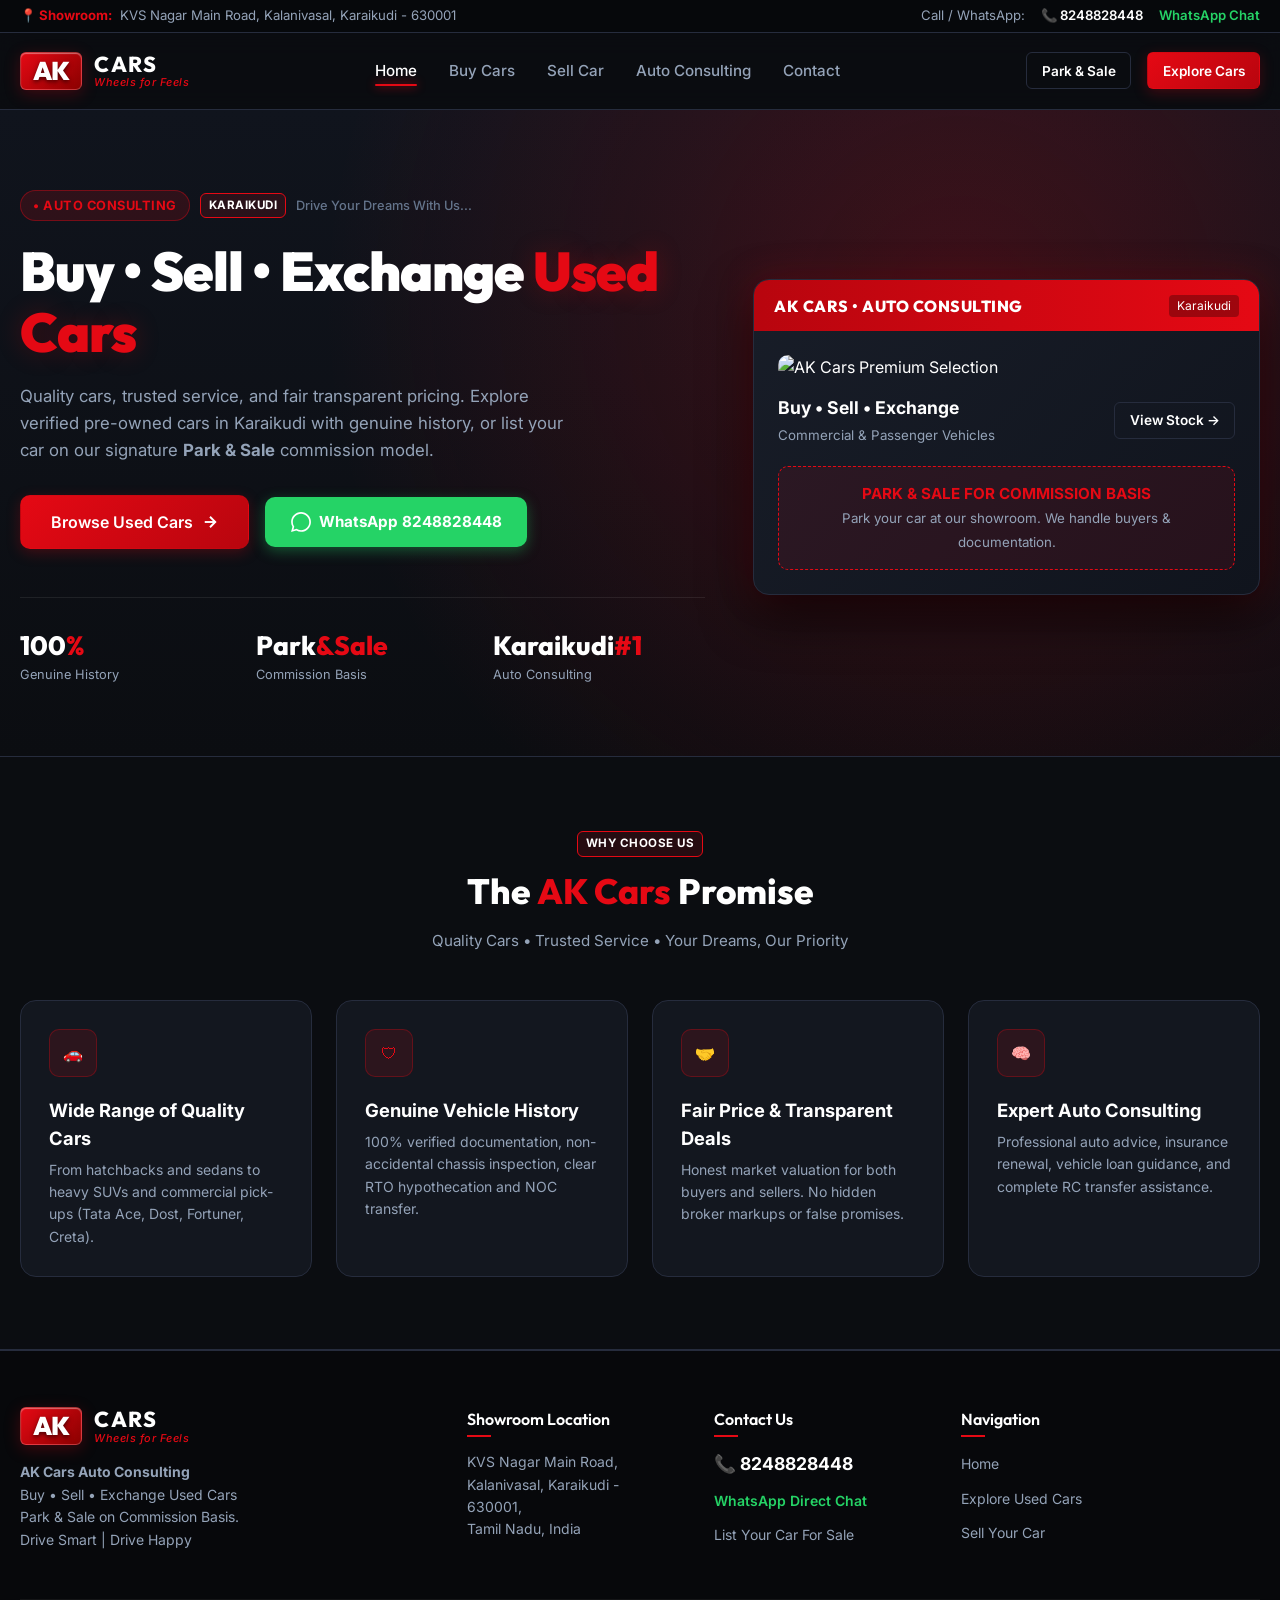
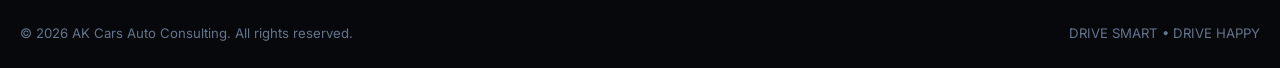
==== index.html @ b877cc85 "feat: complete AK Cars platform with FastAPI backend and PostgreSQL support" ====
<!DOCTYPE html>
<html lang="en">
<head>
  <meta charset="UTF-8">
  <meta name="viewport" content="width=device-width, initial-scale=1.0">
  <title>AK Cars | Auto Consulting - Wheels for Feels | Karaikudi</title>
  <meta name="description" content="AK Cars Auto Consulting in Karaikudi. Buy, Sell, and Exchange verified used cars. Park & Sale on commission basis. Contact: 8248828448.">
  
  <!-- Google Fonts: Inter & Outfit -->
  <link rel="preconnect" href="https://fonts.googleapis.com">
  <link rel="preconnect" href="https://fonts.gstatic.com" crossorigin>
  <link href="https://fonts.googleapis.com/css2?family=Inter:wght@400;500;600;700&family=Outfit:wght@600;700;800;900&display=swap" rel="stylesheet">

  <link rel="stylesheet" href="css/styles.css">
  <style>
    /* Top Contact Bar */
    .top-contact-bar {
      background: #06080b;
      border-bottom: 1px solid var(--border-color);
      padding: 6px 0;
      font-size: 0.825rem;
      color: var(--text-muted);
    }

    .top-bar-inner {
      display: flex;
      align-items: center;
      justify-content: space-between;
      flex-wrap: wrap;
      gap: 10px;
    }

    .top-bar-contact {
      display: flex;
      align-items: center;
      gap: 16px;
    }

    .top-contact-link {
      color: var(--text-white);
      display: inline-flex;
      align-items: center;
      gap: 6px;
      font-weight: 600;
    }

    .top-contact-link:hover {
      color: var(--primary-red);
    }

    /* Hero Section */
    .hero-section {
      position: relative;
      padding: 5rem 0 4.5rem;
      background: radial-gradient(circle at 75% 30%, rgba(229, 9, 20, 0.22) 0%, transparent 60%),
                  linear-gradient(180deg, #10141d 0%, var(--bg-black) 100%);
      border-bottom: 1px solid var(--border-color);
      overflow: hidden;
    }

    .hero-grid {
      display: grid;
      grid-template-columns: 1.15fr 0.85fr;
      align-items: center;
      gap: 3rem;
    }

    .hero-badge-row {
      display: flex;
      align-items: center;
      gap: 10px;
      flex-wrap: wrap;
      margin-bottom: 1.25rem;
    }

    .hero-badge {
      display: inline-flex;
      align-items: center;
      gap: 6px;
      background: rgba(229, 9, 20, 0.15);
      border: 1px solid rgba(229, 9, 20, 0.4);
      padding: 5px 12px;
      border-radius: var(--radius-full);
      font-size: 0.8rem;
      font-weight: 700;
      color: var(--primary-red);
      text-transform: uppercase;
      letter-spacing: 0.5px;
    }

    .hero-title {
      font-family: var(--font-heading);
      font-size: 3.4rem;
      font-weight: 900;
      line-height: 1.12;
      letter-spacing: -1px;
      margin-bottom: 1.25rem;
    }

    .hero-title span {
      color: var(--primary-red);
      text-shadow: 0 0 25px var(--primary-red-glow);
    }

    .hero-desc {
      font-size: 1.05rem;
      color: var(--text-muted);
      margin-bottom: 2rem;
      max-width: 560px;
      line-height: 1.6;
    }

    .hero-actions {
      display: flex;
      align-items: center;
      gap: 1rem;
      flex-wrap: wrap;
    }

    .btn-whatsapp-hero {
      background: #25D366;
      color: #fff;
      display: inline-flex;
      align-items: center;
      gap: 8px;
      padding: 0.85rem 1.6rem;
      border-radius: var(--radius-md);
      font-weight: 700;
      font-size: 0.95rem;
      box-shadow: 0 4px 14px rgba(37, 211, 102, 0.35);
      transition: all var(--transition-fast);
    }

    .btn-whatsapp-hero:hover {
      background: #20ba5a;
      transform: translateY(-2px);
      box-shadow: 0 6px 20px rgba(37, 211, 102, 0.5);
    }

    .hero-stats {
      display: grid;
      grid-template-columns: repeat(3, 1fr);
      gap: 1.5rem;
      margin-top: 3rem;
      padding-top: 1.75rem;
      border-top: 1px solid rgba(255, 255, 255, 0.08);
    }

    .stat-number {
      font-family: var(--font-heading);
      font-size: 1.65rem;
      font-weight: 800;
      color: var(--text-white);
    }

    .stat-number span {
      color: var(--primary-red);
    }

    .stat-label {
      font-size: 0.8rem;
      color: var(--text-muted);
    }

    .hero-visual {
      position: relative;
    }

    .flyer-card-banner {
      background: linear-gradient(135deg, #181d28 0%, #10141d 100%);
      border: 1.5px solid var(--border-color);
      border-radius: var(--radius-lg);
      overflow: hidden;
      box-shadow: 0 20px 50px rgba(0, 0, 0, 0.7), 0 0 35px var(--primary-red-glow);
    }

    .flyer-header {
      background: linear-gradient(90deg, #b8050e 0%, var(--primary-red) 100%);
      padding: 0.85rem 1.25rem;
      display: flex;
      align-items: center;
      justify-content: space-between;
    }

    .flyer-header h4 {
      font-family: var(--font-heading);
      font-size: 1rem;
      font-weight: 800;
      color: white;
      letter-spacing: 0.5px;
      text-transform: uppercase;
    }

    .flyer-body {
      padding: 1.5rem;
    }

    .park-sale-box {
      background: rgba(229, 9, 20, 0.1);
      border: 1px dashed var(--primary-red);
      border-radius: var(--radius-md);
      padding: 1rem;
      margin-top: 1.25rem;
      text-align: center;
    }

    /* Features Grid */
    .features-section {
      padding: 4.5rem 0;
      border-bottom: 1px solid var(--border-color);
    }

    .section-head {
      text-align: center;
      max-width: 650px;
      margin: 0 auto 3rem;
    }

    .section-title {
      font-family: var(--font-heading);
      font-size: 2.2rem;
      font-weight: 800;
      margin-bottom: 0.75rem;
    }

    .section-title span {
      color: var(--primary-red);
    }

    .features-grid {
      display: grid;
      grid-template-columns: repeat(auto-fit, minmax(260px, 1fr));
      gap: 1.5rem;
    }

    .feature-card {
      background: var(--bg-card);
      border: 1px solid var(--border-color);
      border-radius: var(--radius-lg);
      padding: 1.75rem;
      transition: all var(--transition-normal);
    }

    .feature-card:hover {
      border-color: var(--primary-red);
      transform: translateY(-4px);
      box-shadow: var(--shadow-card);
    }

    .feature-icon {
      width: 48px;
      height: 48px;
      background: rgba(229, 9, 20, 0.12);
      border: 1px solid rgba(229, 9, 20, 0.3);
      border-radius: var(--radius-md);
      display: flex;
      align-items: center;
      justify-content: center;
      color: var(--primary-red);
      margin-bottom: 1.25rem;
    }

    @media (max-width: 900px) {
      .hero-grid {
        grid-template-columns: 1fr;
        gap: 2.5rem;
      }
      .hero-title {
        font-size: 2.4rem;
      }
    }
  </style>
</head>
<body>

  <!-- Top Contact Strip -->
  <div class="top-contact-bar">
    <div class="container top-bar-inner">
      <div style="display: flex; align-items: center; gap: 8px;">
        <span style="color: var(--primary-red); font-weight: 700;">&#x1F4CD; Showroom:</span>
        <span>KVS Nagar Main Road, Kalanivasal, Karaikudi - 630001</span>
      </div>
      <div class="top-bar-contact">
        <span>Call / WhatsApp:</span>
        <a href="tel:8248828448" class="top-contact-link">&#x1F4DE; 8248828448</a>
        <a href="https://wa.me/918248828448?text=Hello%20AK%20Cars,%20I%20am%20interested%20in%20consulting%20for%20buying/selling%20a%20car." target="_blank" class="top-contact-link" style="color: #25D366;">
          WhatsApp Chat
        </a>
      </div>
    </div>
  </div>

  <!-- Site Header -->
  <header class="site-header">
    <div class="container navbar">
      <a href="index.html" class="brand-logo" aria-label="AK Cars Home">
        <div class="ak-logo-badge">AK</div>
        <div class="brand-text-wrap">
          <span class="brand-name">CARS</span>
          <span class="brand-slogan">Wheels for Feels</span>
        </div>
      </a>

      <nav aria-label="Main Navigation">
        <ul class="nav-links">
          <li><a href="index.html" class="nav-link active">Home</a></li>
          <li><a href="buy-cars.html" class="nav-link">Buy Cars</a></li>
          <li><a href="sell-car.html" class="nav-link">Sell Car</a></li>
          <li><a href="#consulting" class="nav-link">Auto Consulting</a></li>
          <li><a href="#contact" class="nav-link">Contact</a></li>
        </ul>
      </nav>

      <div class="nav-actions">
        <a href="sell-car.html" class="btn btn-outline btn-sm">Park & Sale</a>
        <a href="buy-cars.html" class="btn btn-primary btn-sm">Explore Cars</a>
      </div>
    </div>
  </header>

  <!-- Hero Section -->
  <section class="hero-section">
    <div class="container hero-grid">
      <div class="hero-content">
        <div class="hero-badge-row">
          <div class="hero-badge">&bull; AUTO CONSULTING</div>
          <span class="consulting-tag">Karaikudi</span>
          <span style="font-size: 0.8rem; color: var(--text-dim); font-weight: 500;">Drive Your Dreams With Us...</span>
        </div>

        <h1 class="hero-title">
          Buy &bull; Sell &bull; Exchange <span>Used Cars</span>
        </h1>
        <p class="hero-desc">
          Quality cars, trusted service, and fair transparent pricing. Explore verified pre-owned cars in Karaikudi with genuine history, or list your car on our signature <strong>Park & Sale</strong> commission model.
        </p>

        <div class="hero-actions">
          <a href="buy-cars.html" class="btn btn-primary" style="padding: 0.85rem 1.85rem; font-size: 1rem;">
            <span>Browse Used Cars</span>
            <svg width="18" height="18" viewBox="0 0 24 24" fill="none" stroke="currentColor" stroke-width="2.5">
              <line x1="5" y1="12" x2="19" y2="12"></line>
              <polyline points="12 5 19 12 12 19"></polyline>
            </svg>
          </a>
          <a 
            href="https://wa.me/918248828448?text=Hello%20AK%20Cars,%20I%20want%20to%20consult%20regarding%20buying/selling%20a%20car." 
            target="_blank" 
            class="btn-whatsapp-hero"
          >
            <svg width="20" height="20" viewBox="0 0 24 24" fill="currentColor">
              <path d="M.057 24l1.687-6.163c-1.041-1.804-1.588-3.849-1.587-5.946.003-6.556 5.338-11.891 11.893-11.891 3.181.001 6.167 1.24 8.413 3.488 2.245 2.248 3.481 5.236 3.48 8.414-.003 6.557-5.338 11.892-11.893 11.892-1.99-.001-3.951-.5-5.688-1.448l-6.305 1.654zm6.597-3.807c1.676.995 3.276 1.591 5.392 1.592 5.448 0 9.886-4.434 9.889-9.885.002-5.462-4.415-9.89-9.881-9.892-5.452 0-9.887 4.434-9.889 9.884-.001 2.225.651 3.891 1.746 5.634l-.999 3.648 3.742-.981z"/>
            </svg>
            <span>WhatsApp 8248828448</span>
          </a>
        </div>

        <div class="hero-stats">
          <div>
            <div class="stat-number">100<span>%</span></div>
            <div class="stat-label">Genuine History</div>
          </div>
          <div>
            <div class="stat-number">Park<span>&amp;Sale</span></div>
            <div class="stat-label">Commission Basis</div>
          </div>
          <div>
            <div class="stat-number">Karaikudi<span>#1</span></div>
            <div class="stat-label">Auto Consulting</div>
          </div>
        </div>
      </div>

      <!-- Flyer Visual / Live Inventory Showcase -->
      <div class="hero-visual">
        <div class="flyer-card-banner">
          <div class="flyer-header">
            <h4>AK CARS &bull; AUTO CONSULTING</h4>
            <span style="font-size: 0.75rem; background: rgba(0,0,0,0.3); padding: 2px 8px; border-radius: 4px;">Karaikudi</span>
          </div>
          <div class="flyer-body">
            <img 
              src="https://images.unsplash.com/photo-1552519507-da3b142c6e3d?auto=format&fit=crop&w=800&q=80" 
              alt="AK Cars Premium Selection" 
              style="width: 100%; border-radius: var(--radius-md); object-fit: cover; max-height: 220px; margin-bottom: 1rem;"
            />
            <div style="display: flex; justify-content: space-between; align-items: center;">
              <div>
                <strong style="color: white; font-size: 1.1rem; display: block;">Buy &bull; Sell &bull; Exchange</strong>
                <small style="color: var(--text-muted);">Commercial &amp; Passenger Vehicles</small>
              </div>
              <a href="buy-cars.html" class="btn btn-outline btn-sm">View Stock &rarr;</a>
            </div>

            <div class="park-sale-box">
              <strong style="color: var(--primary-red); font-size: 0.95rem; display: block;">PARK &amp; SALE FOR COMMISSION BASIS</strong>
              <small style="color: var(--text-muted);">Park your car at our showroom. We handle buyers &amp; documentation.</small>
            </div>
          </div>
        </div>
      </div>
    </div>
  </section>

  <!-- Four Pillars of AK Cars (Directly from Flyer) -->
  <section class="features-section" id="consulting">
    <div class="container">
      <div class="section-head">
        <div class="consulting-tag" style="display: inline-block; margin-bottom: 8px;">Why Choose Us</div>
        <h2 class="section-title">The <span>AK Cars</span> Promise</h2>
        <p style="color: var(--text-muted); font-size: 0.95rem;">
          Quality Cars &bull; Trusted Service &bull; Your Dreams, Our Priority
        </p>
      </div>

      <div class="features-grid">
        <div class="feature-card">
          <div class="feature-icon">&#x1F697;</div>
          <h3 style="font-size: 1.15rem; font-weight: 700; color: white; margin-bottom: 6px;">Wide Range of Quality Cars</h3>
          <p style="color: var(--text-muted); font-size: 0.875rem; line-height: 1.6;">
            From hatchbacks and sedans to heavy SUVs and commercial pick-ups (Tata Ace, Dost, Fortuner, Creta).
          </p>
        </div>

        <div class="feature-card">
          <div class="feature-icon">&#x1F6E1;</div>
          <h3 style="font-size: 1.15rem; font-weight: 700; color: white; margin-bottom: 6px;">Genuine Vehicle History</h3>
          <p style="color: var(--text-muted); font-size: 0.875rem; line-height: 1.6;">
            100% verified documentation, non-accidental chassis inspection, clear RTO hypothecation and NOC transfer.
          </p>
        </div>

        <div class="feature-card">
          <div class="feature-icon">&#x1F91D;</div>
          <h3 style="font-size: 1.15rem; font-weight: 700; color: white; margin-bottom: 6px;">Fair Price &amp; Transparent Deals</h3>
          <p style="color: var(--text-muted); font-size: 0.875rem; line-height: 1.6;">
            Honest market valuation for both buyers and sellers. No hidden broker markups or false promises.
          </p>
        </div>

        <div class="feature-card">
          <div class="feature-icon">&#x1F9E0;</div>
          <h3 style="font-size: 1.15rem; font-weight: 700; color: white; margin-bottom: 6px;">Expert Auto Consulting</h3>
          <p style="color: var(--text-muted); font-size: 0.875rem; line-height: 1.6;">
            Professional auto advice, insurance renewal, vehicle loan guidance, and complete RC transfer assistance.
          </p>
        </div>
      </div>
    </div>
  </section>

  <!-- Footer with Karaikudi Address & 8248828448 Contact -->
  <footer class="site-footer" id="contact">
    <div class="container">
      <div class="footer-grid">
        <div class="footer-brand">
          <a href="index.html" class="brand-logo" style="margin-bottom: 1rem;">
            <div class="ak-logo-badge">AK</div>
            <div class="brand-text-wrap">
              <span class="brand-name">CARS</span>
              <span class="brand-slogan">Wheels for Feels</span>
            </div>
          </a>
          <p style="color: var(--text-muted); font-size: 0.875rem; line-height: 1.6;">
            <strong>AK Cars Auto Consulting</strong><br />
            Buy &bull; Sell &bull; Exchange Used Cars<br />
            Park &amp; Sale on Commission Basis.<br />
            Drive Smart | Drive Happy
          </p>
        </div>

        <div>
          <h4 class="footer-title">Showroom Location</h4>
          <p style="color: var(--text-muted); font-size: 0.875rem; line-height: 1.6;">
            KVS Nagar Main Road,<br />
            Kalanivasal, Karaikudi - 630001,<br />
            Tamil Nadu, India
          </p>
        </div>

        <div>
          <h4 class="footer-title">Contact Us</h4>
          <ul class="footer-links">
            <li>
              <a href="tel:8248828448" style="color: white; font-weight: 700; font-size: 1.1rem;">
                &#x1F4DE; 8248828448
              </a>
            </li>
            <li>
              <a href="https://wa.me/918248828448" target="_blank" style="color: #25D366; font-weight: 600;">
                WhatsApp Direct Chat
              </a>
            </li>
            <li><a href="sell-car.html">List Your Car For Sale</a></li>
          </ul>
        </div>

        <div>
          <h4 class="footer-title">Navigation</h4>
          <ul class="footer-links">
            <li><a href="index.html">Home</a></li>
            <li><a href="buy-cars.html">Explore Used Cars</a></li>
            <li><a href="sell-car.html">Sell Your Car</a></li>
          </ul>
        </div>
      </div>

      <div class="footer-bottom">
        <span>&copy; 2026 AK Cars Auto Consulting. All rights reserved.</span>
        <span>DRIVE SMART &bull; DRIVE HAPPY</span>
      </div>
    </div>
  </footer>

  <!-- Central API Service -->
  <script src="js/api.js"></script>
</body>
</html>
---- css/styles.css ----
:root {
  /* DriveX Theme: Red, Black, White */
  --primary-red: #e50914;
  --primary-red-hover: #ff1e27;
  --primary-red-dark: #b8050e;
  --primary-red-glow: rgba(229, 9, 20, 0.25);

  --bg-black: #0b0d11;
  --bg-card: #13171f;
  --bg-card-hover: #191e28;
  --bg-surface: #1a1f2c;
  --bg-surface-light: #23293a;

  --border-color: #262c3d;
  --border-focus: #e50914;

  --text-white: #ffffff;
  --text-muted: #94a3b8;
  --text-dim: #64748b;

  --accent-gold: #f59e0b;
  --accent-green: #10b981;

  --font-main: 'Inter', -apple-system, BlinkMacSystemFont, 'Segoe UI', Roboto, sans-serif;
  --font-heading: 'Outfit', sans-serif;

  --radius-sm: 6px;
  --radius-md: 10px;
  --radius-lg: 16px;
  --radius-full: 9999px;

  --shadow-card: 0 8px 24px -4px rgba(0, 0, 0, 0.5);
  --shadow-glow: 0 0 20px rgba(229, 9, 20, 0.35);
  --transition-fast: 0.2s ease;
  --transition-normal: 0.3s ease;
}

/* Reset & Base */
*, *::before, *::after {
  box-sizing: border-box;
  margin: 0;
  padding: 0;
}

body {
  font-family: var(--font-main);
  background-color: var(--bg-black);
  color: var(--text-white);
  line-height: 1.5;
  min-height: 100vh;
  display: flex;
  flex-direction: column;
  overflow-x: hidden;
}

a {
  color: inherit;
  text-decoration: none;
  transition: color var(--transition-fast);
}

button, input, select {
  font-family: inherit;
}

img {
  max-width: 100%;
  display: block;
}

/* Container */
.container {
  width: 100%;
  max-width: 1320px;
  margin: 0 auto;
  padding: 0 1.25rem;
}

/* Header & Navbar */
.site-header {
  position: sticky;
  top: 0;
  z-index: 100;
  background: rgba(11, 13, 17, 0.92);
  backdrop-filter: blur(12px);
  -webkit-backdrop-filter: blur(12px);
  border-bottom: 1px solid var(--border-color);
  transition: all var(--transition-normal);
}

.navbar {
  display: flex;
  align-items: center;
  justify-content: space-between;
  height: 76px;
}

.brand-logo {
  display: flex;
  align-items: center;
  gap: 12px;
  text-decoration: none;
}

.ak-logo-badge {
  font-family: var(--font-heading);
  font-size: 1.6rem;
  font-weight: 900;
  letter-spacing: -1px;
  color: #ffffff;
  background: linear-gradient(135deg, var(--primary-red) 0%, #8b0000 100%);
  padding: 4px 12px;
  border-radius: var(--radius-sm);
  border: 1px solid rgba(255, 255, 255, 0.2);
  box-shadow: 0 4px 16px var(--primary-red-glow), inset 0 1px 1px rgba(255,255,255,0.4);
  text-shadow: 0 2px 4px rgba(0,0,0,0.6);
  display: inline-block;
  line-height: 1.1;
}

.brand-text-wrap {
  display: flex;
  flex-direction: column;
  line-height: 1;
}

.brand-name {
  font-family: var(--font-heading);
  font-size: 1.35rem;
  font-weight: 800;
  color: var(--text-white);
  letter-spacing: 1.5px;
}

.brand-slogan {
  font-size: 0.68rem;
  font-style: italic;
  font-weight: 500;
  color: var(--primary-red);
  letter-spacing: 0.5px;
  margin-top: 2px;
}

.consulting-tag {
  background: rgba(229, 9, 20, 0.12);
  border: 1px solid var(--primary-red);
  color: var(--text-white);
  font-size: 0.725rem;
  font-weight: 700;
  padding: 3px 8px;
  border-radius: var(--radius-sm);
  letter-spacing: 0.5px;
  text-transform: uppercase;
}

.nav-links {
  display: flex;
  align-items: center;
  list-style: none;
  gap: 2rem;
}

.nav-link {
  font-size: 0.95rem;
  font-weight: 500;
  color: var(--text-muted);
  position: relative;
  padding: 6px 0;
}

.nav-link:hover, .nav-link.active {
  color: var(--text-white);
}

.nav-link.active::after {
  content: '';
  position: absolute;
  bottom: 0;
  left: 0;
  width: 100%;
  height: 2px;
  background: var(--primary-red);
  border-radius: var(--radius-full);
  box-shadow: 0 0 10px var(--primary-red);
}

.nav-actions {
  display: flex;
  align-items: center;
  gap: 1rem;
}

.btn {
  display: inline-flex;
  align-items: center;
  justify-content: center;
  gap: 8px;
  font-weight: 600;
  font-size: 0.925rem;
  padding: 0.65rem 1.35rem;
  border-radius: var(--radius-md);
  cursor: pointer;
  border: 1px solid transparent;
  transition: all var(--transition-fast);
  white-space: nowrap;
}

.btn-primary {
  background: linear-gradient(135deg, var(--primary-red) 0%, var(--primary-red-dark) 100%);
  color: var(--text-white);
  box-shadow: 0 4px 14px var(--primary-red-glow);
}

.btn-primary:hover {
  background: var(--primary-red-hover);
  box-shadow: 0 6px 20px rgba(229, 9, 20, 0.45);
  transform: translateY(-1px);
}

.btn-outline {
  background: transparent;
  border-color: var(--border-color);
  color: var(--text-white);
}

.btn-outline:hover {
  border-color: var(--text-white);
  background: rgba(255, 255, 255, 0.05);
}

.btn-sm {
  padding: 0.45rem 0.9rem;
  font-size: 0.85rem;
  border-radius: var(--radius-sm);
}

.btn-icon {
  padding: 0.55rem;
  border-radius: var(--radius-md);
  background: var(--bg-surface);
  border: 1px solid var(--border-color);
  color: var(--text-white);
  cursor: pointer;
}

.btn-icon:hover {
  background: var(--bg-surface-light);
  border-color: var(--primary-red);
}

.mobile-toggle {
  display: none;
}

/* Page Header Banner */
.page-header-banner {
  background: radial-gradient(circle at 80% 20%, rgba(229, 9, 20, 0.12) 0%, transparent 60%),
              linear-gradient(180deg, rgba(19, 23, 31, 0.8) 0%, var(--bg-black) 100%);
  border-bottom: 1px solid var(--border-color);
  padding: 2.5rem 0 2rem;
}

.page-header-content {
  display: flex;
  flex-direction: column;
  gap: 0.75rem;
}

.breadcrumbs {
  display: flex;
  align-items: center;
  gap: 8px;
  font-size: 0.85rem;
  color: var(--text-dim);
}

.breadcrumbs a:hover {
  color: var(--primary-red);
}

.breadcrumbs span.current {
  color: var(--text-white);
  font-weight: 500;
}

.page-title {
  font-family: var(--font-heading);
  font-size: 2.25rem;
  font-weight: 700;
  letter-spacing: -0.5px;
  color: var(--text-white);
}

.page-title span {
  color: var(--primary-red);
}

.page-subtitle {
  color: var(--text-muted);
  font-size: 1rem;
  max-width: 650px;
}

/* Search Bar Section */
.search-bar-wrapper {
  margin-top: 1.5rem;
  background: var(--bg-card);
  border: 1px solid var(--border-color);
  border-radius: var(--radius-lg);
  padding: 0.5rem;
  display: flex;
  align-items: center;
  gap: 0.75rem;
  box-shadow: 0 8px 30px rgba(0, 0, 0, 0.35);
  transition: border-color var(--transition-fast), box-shadow var(--transition-fast);
}

.search-bar-wrapper:focus-within {
  border-color: var(--primary-red);
  box-shadow: 0 0 0 3px var(--primary-red-glow);
}

.search-icon-wrap {
  display: flex;
  align-items: center;
  justify-content: center;
  color: var(--text-muted);
  padding-left: 0.75rem;
}

.search-input {
  flex: 1;
  background: transparent;
  border: none;
  color: var(--text-white);
  font-size: 1rem;
  padding: 0.5rem 0;
  outline: none;
}

.search-input::placeholder {
  color: var(--text-dim);
}

.quick-tags {
  display: flex;
  flex-wrap: wrap;
  align-items: center;
  gap: 0.5rem;
  margin-top: 1rem;
}

.quick-tag-label {
  font-size: 0.825rem;
  color: var(--text-dim);
  font-weight: 500;
}

.quick-tag-btn {
  background: rgba(255, 255, 255, 0.04);
  border: 1px solid var(--border-color);
  color: var(--text-muted);
  padding: 4px 12px;
  border-radius: var(--radius-full);
  font-size: 0.8rem;
  cursor: pointer;
  transition: all var(--transition-fast);
}

.quick-tag-btn:hover, .quick-tag-btn.active {
  background: rgba(229, 9, 20, 0.15);
  border-color: var(--primary-red);
  color: var(--text-white);
}

/* Marketplace Layout (Sidebar + Grid) */
.marketplace-layout {
  padding: 2.5rem 0 5rem;
  display: grid;
  grid-template-columns: 290px 1fr;
  gap: 2rem;
  align-items: start;
}

/* Filter Sidebar Desktop */
.filter-sidebar {
  background: var(--bg-card);
  border: 1px solid var(--border-color);
  border-radius: var(--radius-lg);
  padding: 1.5rem;
  position: sticky;
  top: 96px;
  max-height: calc(100vh - 120px);
  overflow-y: auto;
  box-shadow: var(--shadow-card);
}

/* Custom Scrollbar for Sidebar */
.filter-sidebar::-webkit-scrollbar {
  width: 5px;
}
.filter-sidebar::-webkit-scrollbar-track {
  background: transparent;
}
.filter-sidebar::-webkit-scrollbar-thumb {
  background: var(--border-color);
  border-radius: var(--radius-full);
}
.filter-sidebar::-webkit-scrollbar-thumb:hover {
  background: var(--text-dim);
}

.sidebar-header {
  display: flex;
  align-items: center;
  justify-content: space-between;
  padding-bottom: 1.25rem;
  border-bottom: 1px solid var(--border-color);
  margin-bottom: 1.25rem;
}

.sidebar-title {
  display: flex;
  align-items: center;
  gap: 8px;
  font-family: var(--font-heading);
  font-size: 1.15rem;
  font-weight: 700;
  color: var(--text-white);
}

.btn-reset-filters {
  background: transparent;
  border: none;
  color: var(--primary-red);
  font-size: 0.85rem;
  font-weight: 600;
  cursor: pointer;
  transition: color var(--transition-fast);
}

.btn-reset-filters:hover {
  color: var(--primary-red-hover);
  text-decoration: underline;
}

.filter-group {
  margin-bottom: 1.5rem;
  padding-bottom: 1.5rem;
  border-bottom: 1px solid rgba(255, 255, 255, 0.06);
}

.filter-group:last-child {
  margin-bottom: 0;
  padding-bottom: 0;
  border-bottom: none;
}

.filter-group-title {
  font-size: 0.9rem;
  font-weight: 600;
  color: var(--text-white);
  margin-bottom: 0.85rem;
  display: flex;
  align-items: center;
  justify-content: space-between;
}

.filter-options-list {
  display: flex;
  flex-direction: column;
  gap: 0.5rem;
  max-height: 180px;
  overflow-y: auto;
  padding-right: 4px;
}

.filter-options-list::-webkit-scrollbar {
  width: 4px;
}
.filter-options-list::-webkit-scrollbar-thumb {
  background: var(--border-color);
  border-radius: var(--radius-full);
}

.checkbox-label {
  display: flex;
  align-items: center;
  justify-content: space-between;
  font-size: 0.875rem;
  color: var(--text-muted);
  cursor: pointer;
  padding: 4px 6px;
  border-radius: var(--radius-sm);
  transition: background var(--transition-fast), color var(--transition-fast);
}

.checkbox-label:hover {
  background: rgba(255, 255, 255, 0.03);
  color: var(--text-white);
}

.checkbox-label input[type="checkbox"] {
  appearance: none;
  -webkit-appearance: none;
  width: 17px;
  height: 17px;
  border: 1.5px solid var(--border-color);
  border-radius: 4px;
  background: var(--bg-surface);
  cursor: pointer;
  position: relative;
  display: grid;
  place-content: center;
  transition: all var(--transition-fast);
  margin-right: 10px;
}

.checkbox-label input[type="checkbox"]:checked {
  background: var(--primary-red);
  border-color: var(--primary-red);
}

.checkbox-label input[type="checkbox"]:checked::after {
  content: '';
  width: 5px;
  height: 9px;
  border: solid white;
  border-width: 0 2px 2px 0;
  transform: rotate(45deg);
  margin-bottom: 2px;
}

.checkbox-inner {
  display: flex;
  align-items: center;
  flex: 1;
}

.badge-count {
  font-size: 0.75rem;
  color: var(--text-dim);
  background: var(--bg-surface);
  padding: 2px 8px;
  border-radius: var(--radius-full);
}

/* Select Dropdown in Filters */
.filter-select {
  width: 100%;
  background: var(--bg-surface);
  border: 1px solid var(--border-color);
  color: var(--text-white);
  padding: 0.6rem 0.85rem;
  border-radius: var(--radius-md);
  font-size: 0.875rem;
  outline: none;
  cursor: pointer;
  transition: border-color var(--transition-fast);
}

.filter-select:focus {
  border-color: var(--primary-red);
}

.filter-select option {
  background: var(--bg-card);
  color: var(--text-white);
}

/* Range Inputs */
.range-row {
  display: grid;
  grid-template-columns: 1fr 1fr;
  gap: 0.5rem;
}

/* Pills / Chip Filters */
.pill-group {
  display: flex;
  flex-wrap: wrap;
  gap: 0.4rem;
}

.pill-option {
  position: relative;
}

.pill-option input[type="checkbox"],
.pill-option input[type="radio"] {
  position: absolute;
  opacity: 0;
  pointer-events: none;
}

.pill-option label {
  display: inline-block;
  padding: 5px 12px;
  font-size: 0.8rem;
  font-weight: 500;
  color: var(--text-muted);
  background: var(--bg-surface);
  border: 1px solid var(--border-color);
  border-radius: var(--radius-full);
  cursor: pointer;
  transition: all var(--transition-fast);
}

.pill-option input:checked + label {
  background: var(--primary-red);
  color: var(--text-white);
  border-color: var(--primary-red);
  box-shadow: 0 2px 8px var(--primary-red-glow);
}

.pill-option label:hover {
  border-color: rgba(229, 9, 20, 0.5);
  color: var(--text-white);
}

/* Mobile Filter Drawer Overlay */
.mobile-filter-drawer {
  display: none;
}

/* Listings Area */
.listings-area {
  display: flex;
  flex-direction: column;
  gap: 1.5rem;
}

/* Top Action Bar (Count, Active Filters, Sorting) */
.listings-topbar {
  display: flex;
  align-items: center;
  justify-content: space-between;
  flex-wrap: wrap;
  gap: 1rem;
  background: var(--bg-card);
  border: 1px solid var(--border-color);
  border-radius: var(--radius-lg);
  padding: 0.9rem 1.25rem;
}

.results-info {
  display: flex;
  align-items: center;
  gap: 0.75rem;
}

.results-count {
  font-size: 0.95rem;
  font-weight: 600;
  color: var(--text-white);
}

.results-count span {
  color: var(--primary-red);
}

.topbar-actions {
  display: flex;
  align-items: center;
  gap: 0.75rem;
}

.sort-wrapper {
  display: flex;
  align-items: center;
  gap: 0.5rem;
  font-size: 0.875rem;
  color: var(--text-muted);
}

.sort-select {
  background: var(--bg-surface);
  border: 1px solid var(--border-color);
  color: var(--text-white);
  padding: 0.45rem 0.85rem;
  border-radius: var(--radius-md);
  font-size: 0.85rem;
  font-weight: 500;
  outline: none;
  cursor: pointer;
}

.sort-select:focus {
  border-color: var(--primary-red);
}

.btn-mobile-filter {
  display: none;
}

/* Active Filter Badges Row */
.active-filters-row {
  display: flex;
  flex-wrap: wrap;
  align-items: center;
  gap: 0.5rem;
}

.active-filter-tag {
  display: inline-flex;
  align-items: center;
  gap: 6px;
  background: rgba(229, 9, 20, 0.12);
  border: 1px solid rgba(229, 9, 20, 0.35);
  color: var(--text-white);
  padding: 4px 10px;
  border-radius: var(--radius-full);
  font-size: 0.8rem;
  font-weight: 500;
}

.active-filter-tag .remove-btn {
  cursor: pointer;
  color: var(--primary-red);
  display: flex;
  align-items: center;
}

.active-filter-tag .remove-btn:hover {
  color: var(--text-white);
}

/* Car Cards Grid */
.cars-grid {
  display: grid;
  grid-template-columns: repeat(auto-fill, minmax(310px, 1fr));
  gap: 1.5rem;
}

/* Car Card Component */
.car-card {
  background: var(--bg-card);
  border: 1px solid var(--border-color);
  border-radius: var(--radius-lg);
  overflow: hidden;
  display: flex;
  flex-direction: column;
  transition: transform var(--transition-normal), border-color var(--transition-normal), box-shadow var(--transition-normal);
  position: relative;
}

.car-card:hover {
  transform: translateY(-4px);
  border-color: rgba(229, 9, 20, 0.5);
  box-shadow: 0 12px 30px rgba(0, 0, 0, 0.6), 0 0 15px rgba(229, 9, 20, 0.15);
}

/* Image Container */
.car-card-image-wrap {
  position: relative;
  width: 100%;
  padding-top: 62%; /* 16:10 aspect ratio */
  background: var(--bg-surface);
  overflow: hidden;
}

.car-card-img {
  position: absolute;
  top: 0;
  left: 0;
  width: 100%;
  height: 100%;
  object-fit: cover;
  transition: transform 0.5s ease;
}

.car-card:hover .car-card-img {
  transform: scale(1.05);
}

/* Badges on Image */
.badge-assured {
  position: absolute;
  top: 12px;
  left: 12px;
  background: linear-gradient(135deg, #10b981 0%, #059669 100%);
  color: var(--text-white);
  font-size: 0.725rem;
  font-weight: 700;
  letter-spacing: 0.5px;
  text-transform: uppercase;
  padding: 4px 10px;
  border-radius: var(--radius-sm);
  display: flex;
  align-items: center;
  gap: 4px;
  box-shadow: 0 2px 8px rgba(0, 0, 0, 0.4);
}

.badge-featured {
  position: absolute;
  top: 12px;
  left: 12px;
  background: linear-gradient(135deg, var(--primary-red) 0%, var(--primary-red-dark) 100%);
  color: var(--text-white);
  font-size: 0.725rem;
  font-weight: 700;
  letter-spacing: 0.5px;
  text-transform: uppercase;
  padding: 4px 10px;
  border-radius: var(--radius-sm);
  display: flex;
  align-items: center;
  gap: 4px;
  box-shadow: 0 2px 8px rgba(0, 0, 0, 0.4);
}

.btn-wishlist {
  position: absolute;
  top: 12px;
  right: 12px;
  width: 34px;
  height: 34px;
  background: rgba(11, 13, 17, 0.75);
  backdrop-filter: blur(8px);
  border: 1px solid rgba(255, 255, 255, 0.15);
  border-radius: 50%;
  color: var(--text-white);
  display: flex;
  align-items: center;
  justify-content: center;
  cursor: pointer;
  transition: all var(--transition-fast);
}

.btn-wishlist:hover, .btn-wishlist.active {
  background: var(--primary-red);
  border-color: var(--primary-red);
  color: var(--text-white);
}

/* Card Body */
.car-card-body {
  padding: 1.25rem;
  display: flex;
  flex-direction: column;
  flex: 1;
}

.car-year-brand {
  display: flex;
  align-items: center;
  justify-content: space-between;
  margin-bottom: 0.25rem;
}

.car-year {
  font-size: 0.8rem;
  font-weight: 600;
  color: var(--primary-red);
  text-transform: uppercase;
  letter-spacing: 0.5px;
}

.car-location {
  font-size: 0.8rem;
  color: var(--text-muted);
  display: flex;
  align-items: center;
  gap: 4px;
}

.car-title {
  font-family: var(--font-heading);
  font-size: 1.15rem;
  font-weight: 700;
  color: var(--text-white);
  margin-bottom: 0.2rem;
  white-space: nowrap;
  overflow: hidden;
  text-overflow: ellipsis;
}

.car-variant {
  font-size: 0.825rem;
  color: var(--text-muted);
  margin-bottom: 0.9rem;
  white-space: nowrap;
  overflow: hidden;
  text-overflow: ellipsis;
}

/* Spec Chips Grid */
.car-specs-grid {
  display: grid;
  grid-template-columns: repeat(2, 1fr);
  gap: 0.5rem;
  background: var(--bg-surface);
  border: 1px solid rgba(255, 255, 255, 0.04);
  padding: 0.65rem 0.85rem;
  border-radius: var(--radius-md);
  margin-bottom: 1.1rem;
}

.spec-item {
  display: flex;
  align-items: center;
  gap: 7px;
  font-size: 0.775rem;
  color: var(--text-muted);
}

.spec-item svg {
  color: var(--primary-red);
  flex-shrink: 0;
}

/* Price & CTA Row */
.car-card-footer {
  margin-top: auto;
  padding-top: 0.85rem;
  border-top: 1px solid rgba(255, 255, 255, 0.08);
  display: flex;
  align-items: center;
  justify-content: space-between;
  gap: 0.75rem;
}

.price-box {
  display: flex;
  flex-direction: column;
}

.price-main {
  font-family: var(--font-heading);
  font-size: 1.35rem;
  font-weight: 800;
  color: var(--text-white);
  letter-spacing: -0.5px;
}

.price-emi {
  font-size: 0.75rem;
  color: var(--text-dim);
}

.btn-view-details {
  background: linear-gradient(135deg, var(--primary-red) 0%, var(--primary-red-dark) 100%);
  color: var(--text-white);
  padding: 0.55rem 1.15rem;
  border-radius: var(--radius-md);
  font-size: 0.85rem;
  font-weight: 600;
  display: inline-flex;
  align-items: center;
  gap: 6px;
  transition: all var(--transition-fast);
  border: none;
  cursor: pointer;
}

.btn-view-details:hover {
  background: var(--primary-red-hover);
  box-shadow: 0 4px 12px var(--primary-red-glow);
  transform: translateX(2px);
}

/* Empty State */
.empty-state {
  grid-column: 1 / -1;
  background: var(--bg-card);
  border: 1px dashed var(--border-color);
  border-radius: var(--radius-lg);
  padding: 4rem 2rem;
  text-align: center;
  display: flex;
  flex-direction: column;
  align-items: center;
  justify-content: center;
}

.empty-state-icon {
  width: 72px;
  height: 72px;
  background: rgba(229, 9, 20, 0.1);
  border: 1px solid rgba(229, 9, 20, 0.25);
  border-radius: 50%;
  display: flex;
  align-items: center;
  justify-content: center;
  color: var(--primary-red);
  margin-bottom: 1.25rem;
}

.empty-state-title {
  font-family: var(--font-heading);
  font-size: 1.35rem;
  font-weight: 700;
  color: var(--text-white);
  margin-bottom: 0.5rem;
}

.empty-state-desc {
  font-size: 0.925rem;
  color: var(--text-muted);
  max-width: 440px;
  margin-bottom: 1.5rem;
}

/* Footer */
.site-footer {
  margin-top: auto;
  background: #07080b;
  border-top: 1px solid var(--border-color);
  padding: 3.5rem 0 1.5rem;
}

.footer-grid {
  display: grid;
  grid-template-columns: 2fr 1fr 1fr 1.5fr;
  gap: 3rem;
  margin-bottom: 3rem;
}

.footer-brand p {
  color: var(--text-muted);
  font-size: 0.9rem;
  margin-top: 1rem;
  max-width: 320px;
}

.footer-title {
  font-family: var(--font-heading);
  font-size: 1rem;
  font-weight: 600;
  color: var(--text-white);
  margin-bottom: 1.25rem;
  position: relative;
}

.footer-title::after {
  content: '';
  position: absolute;
  bottom: -6px;
  left: 0;
  width: 24px;
  height: 2px;
  background: var(--primary-red);
}

.footer-links {
  list-style: none;
  display: flex;
  flex-direction: column;
  gap: 0.65rem;
}

.footer-links a {
  color: var(--text-muted);
  font-size: 0.875rem;
}

.footer-links a:hover {
  color: var(--text-white);
  padding-left: 4px;
}

.footer-bottom {
  padding-top: 1.5rem;
  border-top: 1px solid rgba(255, 255, 255, 0.05);
  display: flex;
  align-items: center;
  justify-content: space-between;
  font-size: 0.825rem;
  color: var(--text-dim);
}

/* Toast Notification for View Details */
.toast-notice {
  position: fixed;
  bottom: 24px;
  right: 24px;
  background: var(--bg-card);
  border: 1px solid var(--primary-red);
  color: var(--text-white);
  padding: 1rem 1.4rem;
  border-radius: var(--radius-md);
  box-shadow: 0 10px 30px rgba(0, 0, 0, 0.6), 0 0 15px var(--primary-red-glow);
  z-index: 1000;
  display: flex;
  align-items: center;
  gap: 12px;
  transform: translateY(100px);
  opacity: 0;
  transition: all 0.3s cubic-bezier(0.16, 1, 0.3, 1);
}

.toast-notice.show {
  transform: translateY(0);
  opacity: 1;
}

/* Responsive Media Queries */
@media (max-width: 1024px) {
  .marketplace-layout {
    grid-template-columns: 260px 1fr;
    gap: 1.5rem;
  }
  
  .cars-grid {
    grid-template-columns: repeat(auto-fill, minmax(280px, 1fr));
  }

  .footer-grid {
    grid-template-columns: 1fr 1fr;
    gap: 2rem;
  }
}

@media (max-width: 868px) {
  .marketplace-layout {
    grid-template-columns: 1fr;
  }

  .filter-sidebar {
    display: none; /* Hidden on mobile/tablet in favor of Drawer */
  }

  .btn-mobile-filter {
    display: inline-flex;
    align-items: center;
    gap: 6px;
    background: var(--bg-surface);
    border: 1px solid var(--border-color);
    color: var(--text-white);
    padding: 0.5rem 1rem;
    border-radius: var(--radius-md);
    font-size: 0.875rem;
    font-weight: 600;
    cursor: pointer;
  }

  .btn-mobile-filter:hover {
    border-color: var(--primary-red);
  }

  /* Mobile Drawer Overlay */
  .mobile-filter-drawer {
    display: block;
    position: fixed;
    top: 0;
    left: 0;
    width: 100vw;
    height: 100vh;
    background: rgba(0, 0, 0, 0.75);
    backdrop-filter: blur(4px);
    z-index: 200;
    opacity: 0;
    visibility: hidden;
    transition: opacity 0.3s ease, visibility 0.3s ease;
  }

  .mobile-filter-drawer.open {
    opacity: 1;
    visibility: visible;
  }

  .mobile-drawer-content {
    position: absolute;
    top: 0;
    right: 0;
    width: 85%;
    max-width: 360px;
    height: 100%;
    background: var(--bg-card);
    border-left: 1px solid var(--border-color);
    padding: 1.5rem;
    overflow-y: auto;
    transform: translateX(100%);
    transition: transform 0.3s cubic-bezier(0.16, 1, 0.3, 1);
    display: flex;
    flex-direction: column;
  }

  .mobile-filter-drawer.open .mobile-drawer-content {
    transform: translateX(0);
  }

  .mobile-drawer-header {
    display: flex;
    align-items: center;
    justify-content: space-between;
    padding-bottom: 1rem;
    border-bottom: 1px solid var(--border-color);
    margin-bottom: 1.25rem;
  }

  .btn-close-drawer {
    background: transparent;
    border: none;
    color: var(--text-muted);
    font-size: 1.5rem;
    cursor: pointer;
    line-height: 1;
  }

  .nav-links {
    display: none;
  }

  .mobile-toggle {
    display: block;
    background: transparent;
    border: none;
    color: var(--text-white);
    font-size: 1.4rem;
    cursor: pointer;
  }
}

@media (max-width: 600px) {
  .page-title {
    font-size: 1.75rem;
  }

  .listings-topbar {
    flex-direction: column;
    align-items: stretch;
  }

  .topbar-actions {
    justify-content: space-between;
    width: 100%;
  }

  .footer-grid {
    grid-template-columns: 1fr;
  }

  .footer-bottom {
    flex-direction: column;
    gap: 0.75rem;
    text-align: center;
  }
}
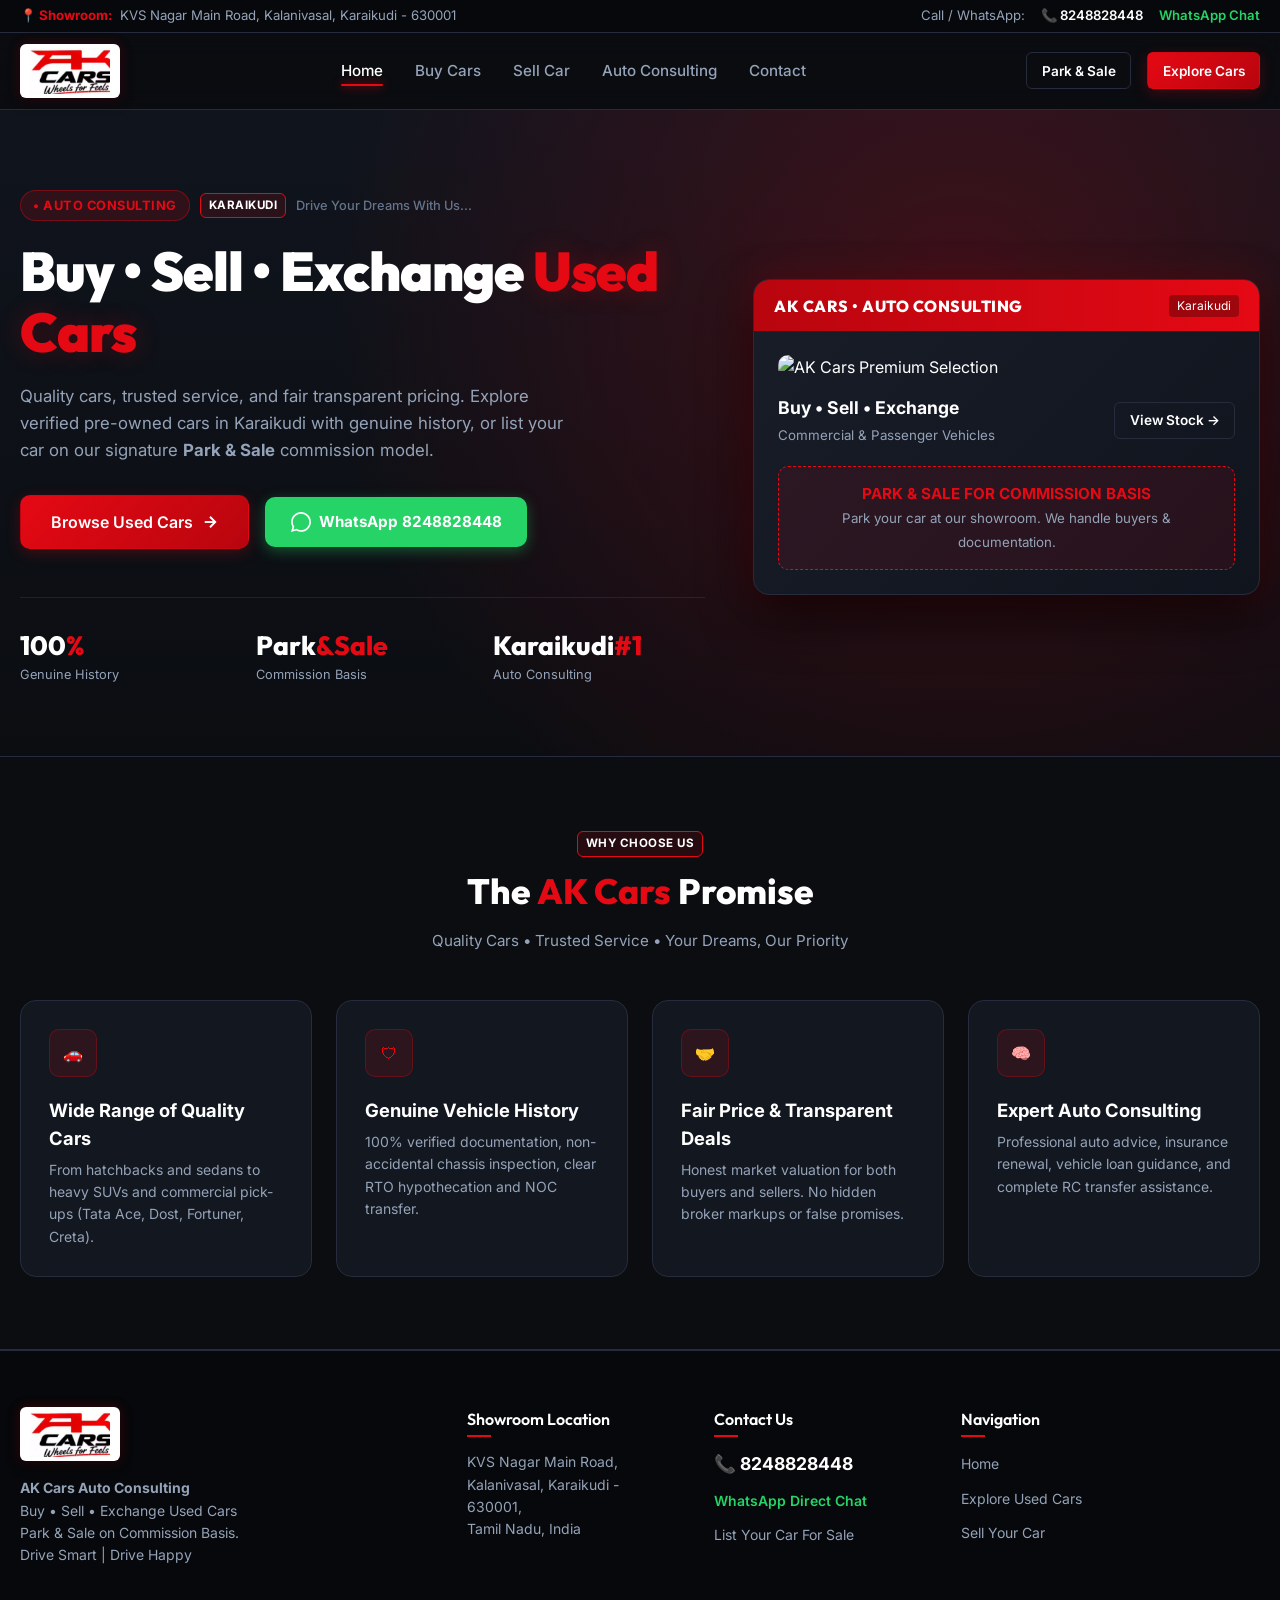
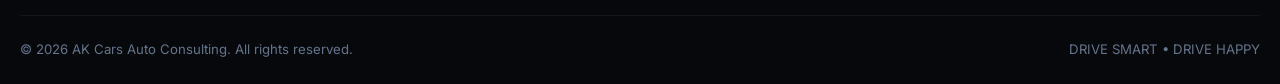
==== commit abb314dc: "feat: update logo to exact AK CARS Wheels for Feels emblem" ====
--- a/index.html
+++ b/index.html
@@ -294,10 +294,8 @@
   <header class="site-header">
     <div class="container navbar">
       <a href="index.html" class="brand-logo" aria-label="AK Cars Home">
-        <div class="ak-logo-badge">AK</div>
-        <div class="brand-text-wrap">
-          <span class="brand-name">CARS</span>
-          <span class="brand-slogan">Wheels for Feels</span>
+        <div class="brand-logo-badge">
+          <img src="assets/ak_logo_original.png" alt="AK CARS - Wheels for Feels" class="brand-logo-img" />
         </div>
       </a>
 
@@ -455,10 +453,8 @@
       <div class="footer-grid">
         <div class="footer-brand">
           <a href="index.html" class="brand-logo" style="margin-bottom: 1rem;">
-            <div class="ak-logo-badge">AK</div>
-            <div class="brand-text-wrap">
-              <span class="brand-name">CARS</span>
-              <span class="brand-slogan">Wheels for Feels</span>
+            <div class="brand-logo-badge">
+              <img src="assets/ak_logo_original.png" alt="AK CARS - Wheels for Feels" class="brand-logo-img" />
             </div>
           </a>
           <p style="color: var(--text-muted); font-size: 0.875rem; line-height: 1.6;">
--- a/css/styles.css
+++ b/css/styles.css
@@ -98,47 +98,31 @@
 .brand-logo {
   display: flex;
   align-items: center;
-  gap: 12px;
   text-decoration: none;
 }
 
-.ak-logo-badge {
-  font-family: var(--font-heading);
-  font-size: 1.6rem;
-  font-weight: 900;
-  letter-spacing: -1px;
-  color: #ffffff;
-  background: linear-gradient(135deg, var(--primary-red) 0%, #8b0000 100%);
-  padding: 4px 12px;
+.brand-logo-badge {
+  background: #ffffff;
+  padding: 4px 10px;
   border-radius: var(--radius-sm);
-  border: 1px solid rgba(255, 255, 255, 0.2);
-  box-shadow: 0 4px 16px var(--primary-red-glow), inset 0 1px 1px rgba(255,255,255,0.4);
-  text-shadow: 0 2px 4px rgba(0,0,0,0.6);
-  display: inline-block;
-  line-height: 1.1;
-}
-
-.brand-text-wrap {
-  display: flex;
-  flex-direction: column;
-  line-height: 1;
-}
-
-.brand-name {
-  font-family: var(--font-heading);
-  font-size: 1.35rem;
-  font-weight: 800;
-  color: var(--text-white);
-  letter-spacing: 1.5px;
-}
-
-.brand-slogan {
-  font-size: 0.68rem;
-  font-style: italic;
-  font-weight: 500;
-  color: var(--primary-red);
-  letter-spacing: 0.5px;
-  margin-top: 2px;
+  display: flex;
+  align-items: center;
+  justify-content: center;
+  box-shadow: 0 4px 14px rgba(0, 0, 0, 0.4), 0 0 12px var(--primary-red-glow);
+  transition: transform var(--transition-fast), box-shadow var(--transition-fast);
+}
+
+.brand-logo:hover .brand-logo-badge {
+  transform: scale(1.04);
+  box-shadow: 0 6px 20px rgba(229, 9, 20, 0.45);
+}
+
+.brand-logo-img {
+  height: 46px;
+  width: auto;
+  max-width: 135px;
+  object-fit: contain;
+  display: block;
 }
 
 .consulting-tag {
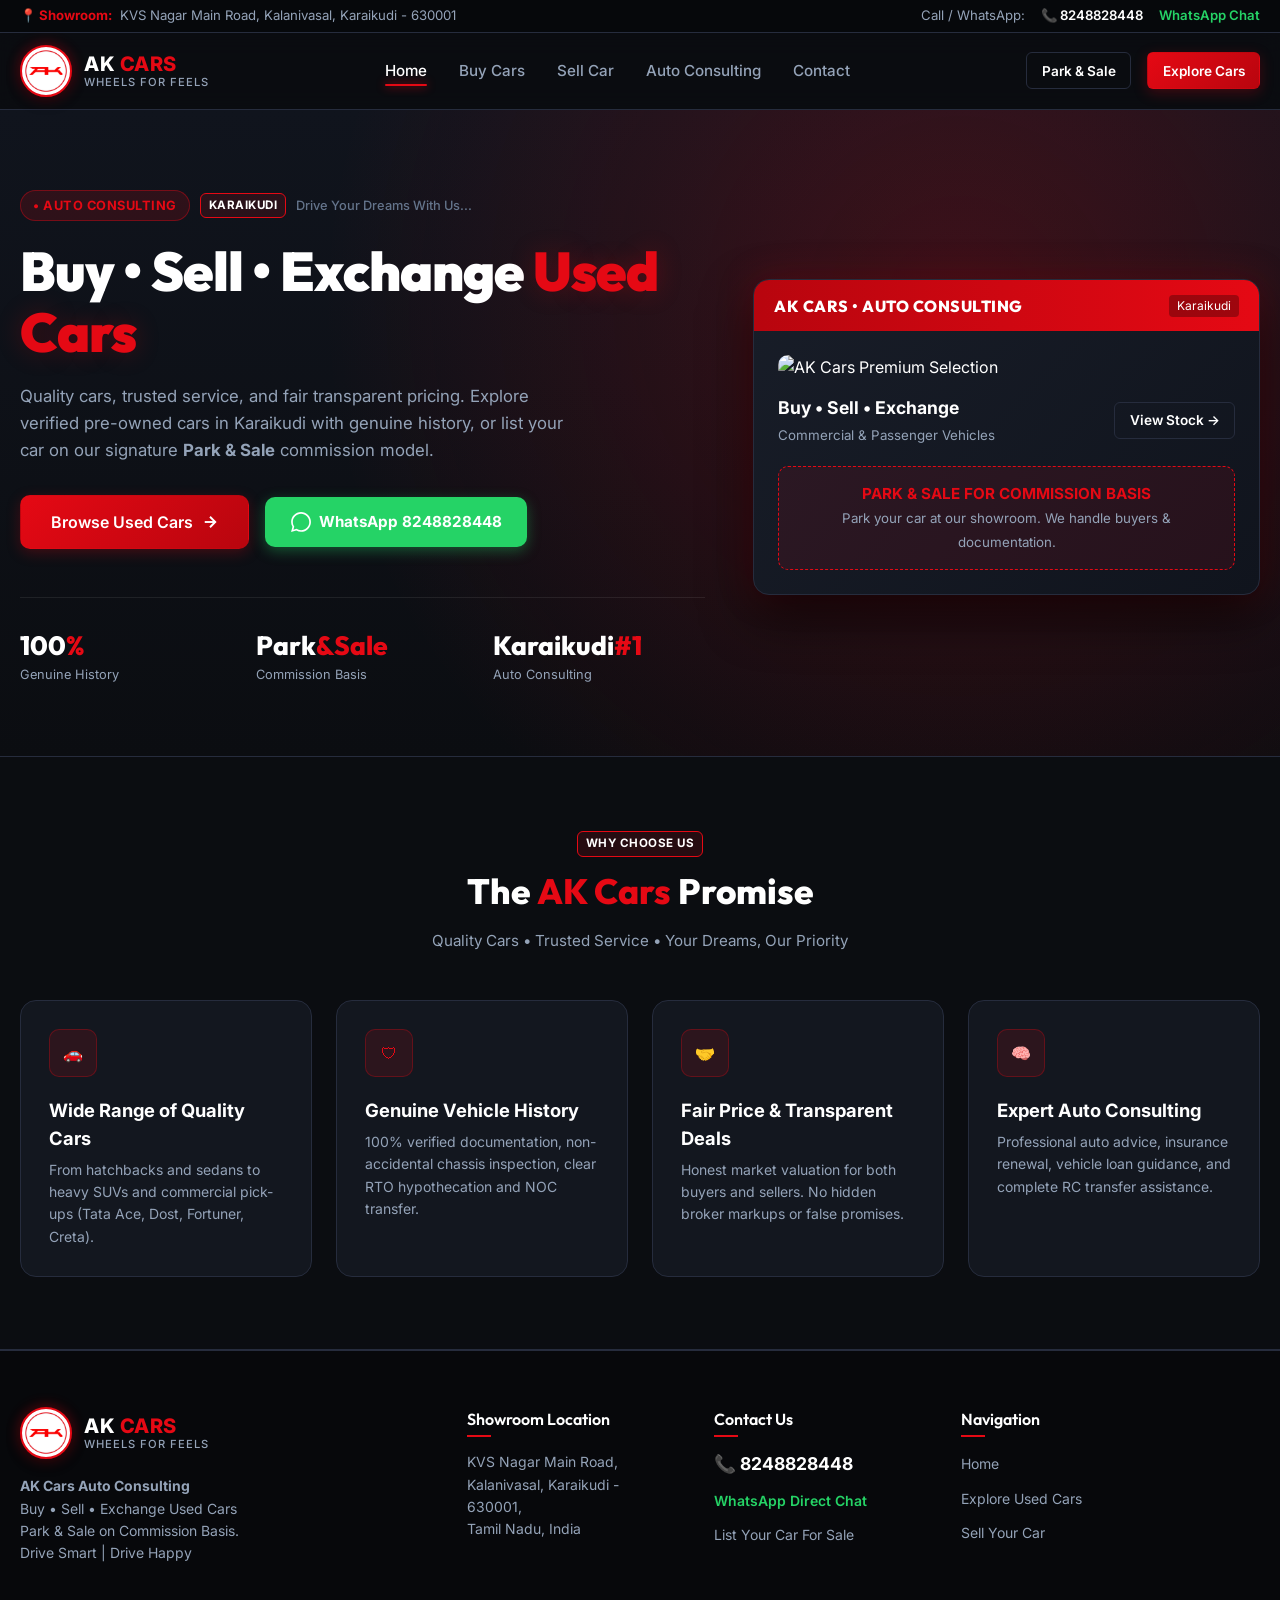
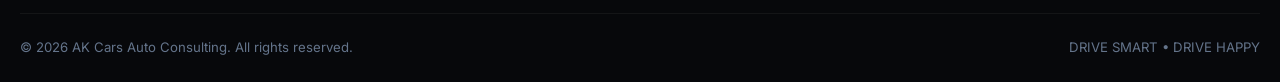
==== commit 9f0c10f8: "feat: make logo circular and deploy to Firebase project arjava-3a8b6" ====
--- a/index.html
+++ b/index.html
@@ -295,7 +295,11 @@
     <div class="container navbar">
       <a href="index.html" class="brand-logo" aria-label="AK Cars Home">
         <div class="brand-logo-badge">
-          <img src="assets/ak_logo_original.png" alt="AK CARS - Wheels for Feels" class="brand-logo-img" />
+          <img src="assets/ak_logo_circle.png" alt="AK CARS" class="brand-logo-img" />
+        </div>
+        <div class="brand-text-wrap">
+          <span class="brand-title">AK <span>CARS</span></span>
+          <span class="brand-subtitle">Wheels for Feels</span>
         </div>
       </a>
 
@@ -454,7 +458,11 @@
         <div class="footer-brand">
           <a href="index.html" class="brand-logo" style="margin-bottom: 1rem;">
             <div class="brand-logo-badge">
-              <img src="assets/ak_logo_original.png" alt="AK CARS - Wheels for Feels" class="brand-logo-img" />
+              <img src="assets/ak_logo_circle.png" alt="AK CARS" class="brand-logo-img" />
+            </div>
+            <div class="brand-text-wrap">
+              <span class="brand-title">AK <span>CARS</span></span>
+              <span class="brand-subtitle">Wheels for Feels</span>
             </div>
           </a>
           <p style="color: var(--text-muted); font-size: 0.875rem; line-height: 1.6;">
--- a/css/styles.css
+++ b/css/styles.css
@@ -103,26 +103,58 @@
 
 .brand-logo-badge {
   background: #ffffff;
-  padding: 4px 10px;
-  border-radius: var(--radius-sm);
+  width: 52px;
+  height: 52px;
+  border-radius: 50%;
+  padding: 2px;
   display: flex;
   align-items: center;
   justify-content: center;
-  box-shadow: 0 4px 14px rgba(0, 0, 0, 0.4), 0 0 12px var(--primary-red-glow);
+  box-shadow: 0 4px 14px rgba(0, 0, 0, 0.4), 0 0 14px rgba(229, 9, 20, 0.45);
   transition: transform var(--transition-fast), box-shadow var(--transition-fast);
+  overflow: hidden;
+  flex-shrink: 0;
+  border: 2px solid var(--primary-red);
 }
 
 .brand-logo:hover .brand-logo-badge {
-  transform: scale(1.04);
-  box-shadow: 0 6px 20px rgba(229, 9, 20, 0.45);
+  transform: scale(1.08);
+  box-shadow: 0 6px 22px rgba(229, 9, 20, 0.65);
 }
 
 .brand-logo-img {
-  height: 46px;
-  width: auto;
-  max-width: 135px;
+  width: 100%;
+  height: 100%;
+  border-radius: 50%;
   object-fit: contain;
   display: block;
+}
+
+.brand-text-wrap {
+  display: flex;
+  flex-direction: column;
+  margin-left: 12px;
+  line-height: 1.15;
+}
+
+.brand-title {
+  font-size: 1.25rem;
+  font-weight: 800;
+  letter-spacing: 0.5px;
+  color: var(--text-white);
+  text-transform: uppercase;
+}
+
+.brand-title span {
+  color: var(--primary-red);
+}
+
+.brand-subtitle {
+  font-size: 0.7rem;
+  color: var(--text-muted);
+  letter-spacing: 1px;
+  text-transform: uppercase;
+  font-weight: 500;
 }
 
 .consulting-tag {
